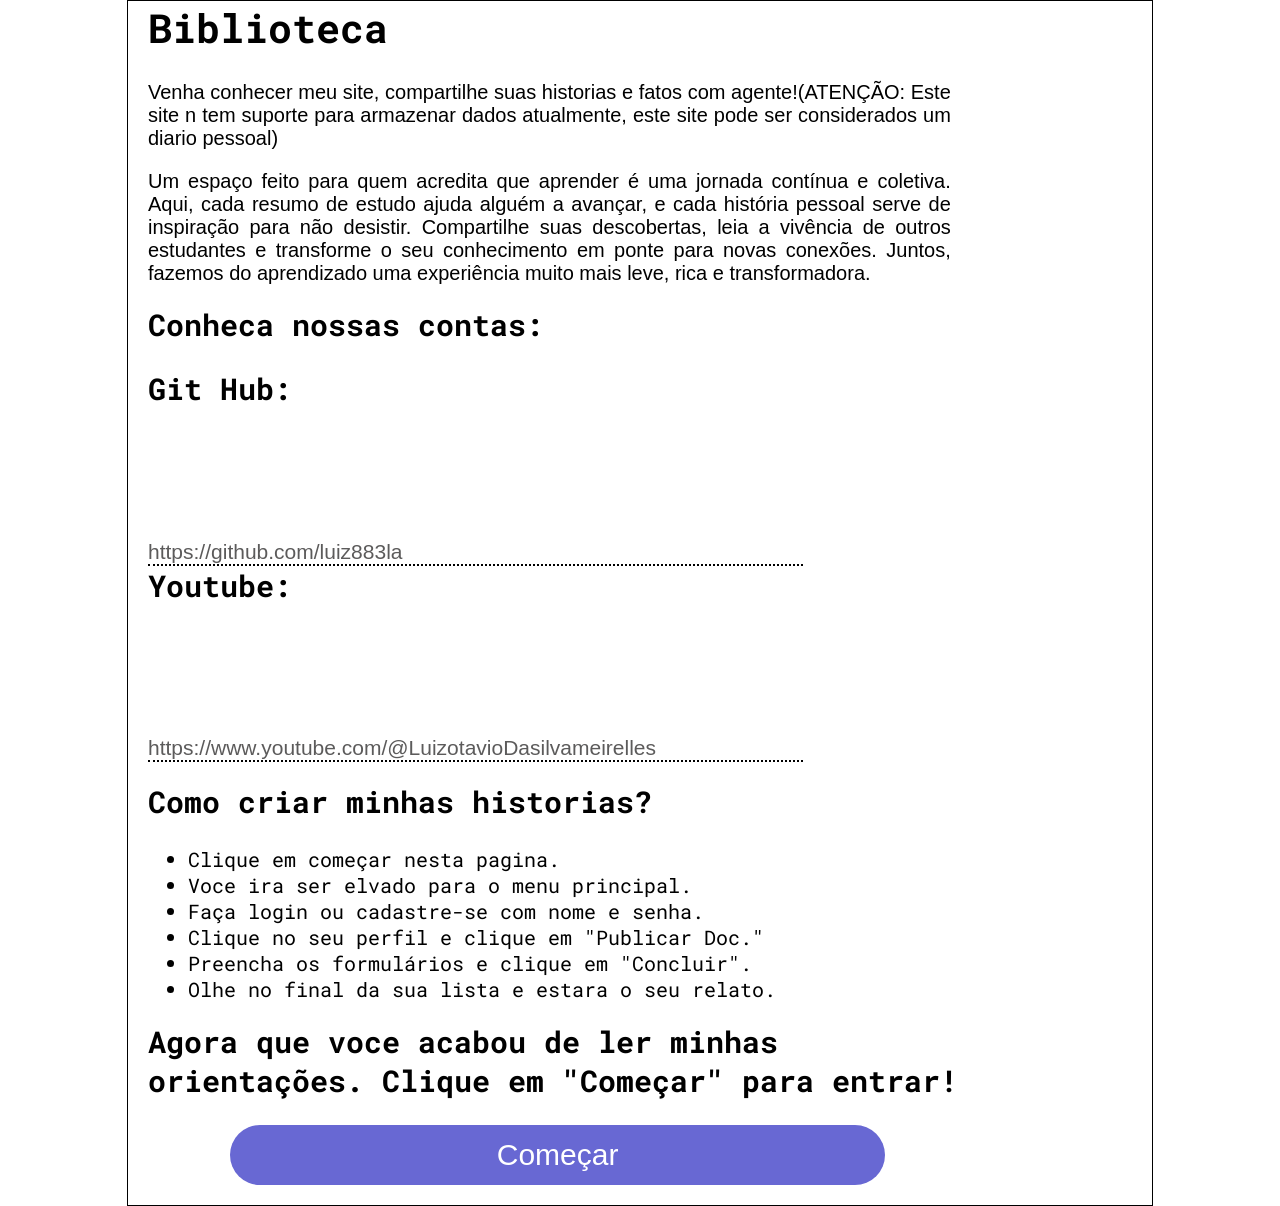
==== index.html @ 3eb5be6a "Atualiza projeto Biblioteca" ====
<!DOCTYPE html>
<html lang="en">
<head>
    <meta charset="UTF-8">
    <meta name="viewport" content="width=device-width, initial-scale=1.0">
    <link rel="stylesheet" href="comecar/style.css">
    <link rel="shortcut icon" href="midia/favicon.ico" type="image/x-icon">
    <title>biblioteca</title>
</head>
<body>
    <main>
        <div class="text">
            <h1>Biblioteca</h1>
            <p>Venha conhecer meu site, compartilhe suas historias e fatos com agente!(ATENÇÃO: Este site n tem suporte para armazenar dados atualmente, este site pode ser considerados um diario pessoal)</p>
            <p>Um espaço feito para quem acredita que aprender é uma jornada contínua e coletiva. Aqui, cada resumo de estudo ajuda alguém a avançar, e cada história pessoal serve de inspiração para não desistir. Compartilhe suas descobertas, leia a vivência de outros estudantes e transforme o seu conhecimento em ponte para novas conexões. Juntos, fazemos do aprendizado uma experiência muito mais leve, rica e transformadora.</p>
        </div>
        <div class="text">
            <h2>Conheca nossas contas:</h2>
            <h2>Git Hub:</h2>
            <a class="link" href="https://github.com/luiz883la" target="_blank">https://github.com/luiz883la</a>
            <a class="" href="https://github.com/luiz883la"><img src="midia/github.png" class="img_logos"></a>
        
            <h2>Youtube:</h2>
            <a class="link" href="https://www.youtube.com/@LuizotavioDasilvameirelles" target="_blank">https://www.youtube.com/@LuizotavioDasilvameirelles</a>
            <a class="" href="https://www.youtube.com/@LuizotavioDasilvameirelles"><img src="midia/youtube.png" class="img_logos"></a>
        
        
        </div>
        <div class="text">
            <h2>Como criar minhas historias?</h2>
            <ul>
                <li>Clique em começar nesta pagina.</li>
                <li>Voce ira ser elvado para o menu principal.</li>
                <li>Faça login ou cadastre-se com nome e senha.</li>
                <li>Clique no seu perfil e clique em "Publicar Doc."</li>
                <li>Preencha os formulários e clique em "Concluir".</li>
                <li>Olhe no final da sua lista e estara o seu relato.</li>
            </ul>
        </div>
        <div class="text">
            <h2>Agora que voce acabou de ler minhas orientações. Clique em "Começar" para entrar!</h2>
            <a href="menu_principal/menu.html"><input type="button" value="Começar" class="button"></a>
        </div>
    </main>
    <script src="comecar/script.js"></script>
</body>
</html>
---- comecar/style.css ----
@import url("https://fonts.googleapis.com/css2?family=Anta&family=Erica+One&family=Roboto+Mono:ital,wght@0,100..700;1,100..700&display=swap");
html, body {
  width: 100%;
  height: 100%;
}
body{
  margin: 0;
  display: flex;
  flex-direction: column;
  align-items: center;
  margin: 0;
  font: normal 15pt arial;
  background-color: white;
}
main{
  margin: 0;
  width: 80vw;
  border: solid 1px black;
}
h1,
h2,
h3,
li {
  margin-top: 0;
  font-family: "Roboto Mono";
}
.text {
  width: 80%;
  border-radius: 30px;
  padding-left: 20px;
  margin-bottom: 20px;
  background-color: white;
}
p {
  text-align: justify;
  width: 98%;
}

.img_logos {
  position: relative;
  left: 90%;
  top: -120px;
  width: 100px;
  border: solid 3px black;
  border-radius: 10px;
  padding: 10px;
  cursor: pointer;
}
.img_logos:hover{
  transform: scale(1.15);
  transition: transform 0.2s ease;
}

a.link {
  display: flex;
  justify-content: flex-end;
  border-bottom: 2px dotted black;
  width: 80%;
}

a.link,
a.link:visited {
  display: inline-block;
  max-width: 100%;
  font-size: 105%;
  color: rgb(92, 91, 91);
  word-break: break-word;
  overflow-wrap: anywhere;
}

a {
  text-decoration: none;
}

ol {
  font-size: 18pt;
}

.button {
  display: block;
  margin: 10px auto;
  width: 80%;
  height: 60px;
  border: 0;
  border-radius: 30px;
  background-color: rgb(104, 104, 211);
  font-size: 1.5em;
  color: white;
  cursor: pointer;
}
.start:hover {
  scale: 1.005;
  background-color: rgb(112, 112, 224);
}

@media (max-width: 768px) {
  .img_logos{
    width: 50px;
    left: 50px;
  }
  a.link{
    width: 150px;
  }
}
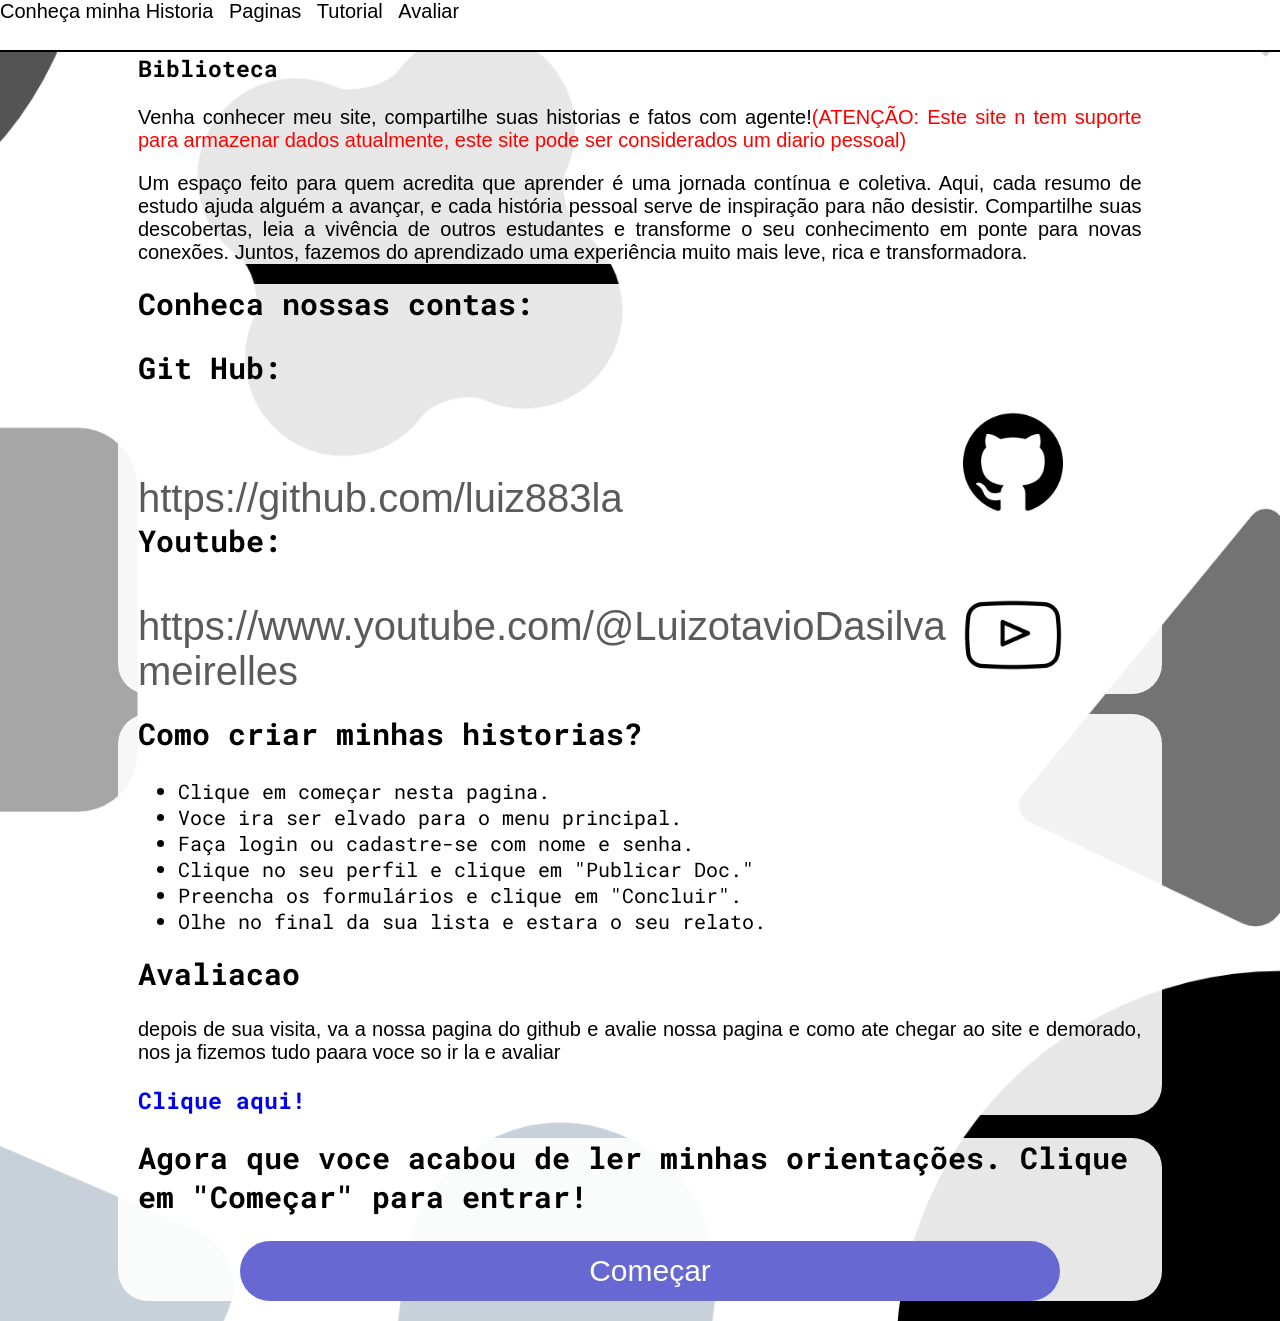
==== commit 1d46dedc: "Upgrade incrivel veja!" ====
--- a/index.html
+++ b/index.html
@@ -1,5 +1,5 @@
 <!DOCTYPE html>
-<html lang="en">
+<html lang="pt-br">
 <head>
     <meta charset="UTF-8">
     <meta name="viewport" content="width=device-width, initial-scale=1.0">
@@ -8,39 +8,72 @@
     <title>biblioteca</title>
 </head>
 <body>
+    <header>
+        <a  type="button" class="menu" value="" onclick="
+        document.querySelector('h1').scrollIntoView({
+            behavior: 'smooth',block:'start'
+            });">Conheça minha Historia</a>
+        <a  type="button" class="menu" value="" onclick="
+        document.querySelector('h2#contas').scrollIntoView({
+            behavior: 'smooth',block:'start'
+            });">Paginas</a>
+        <a type="button" class="menu" value="" onclick="
+        document.querySelector('h2#help').scrollIntoView({
+            behavior: 'smooth',block:'start'
+            });">Tutorial</a>
+        <a href="https://forms.gle/ahmg2RZc9oP8dyQm6" target="_blank" class="menu">
+            Avaliar
+        </a>
+    </header>
     <main>
-        <div class="text">
-            <h1>Biblioteca</h1>
-            <p>Venha conhecer meu site, compartilhe suas historias e fatos com agente!(ATENÇÃO: Este site n tem suporte para armazenar dados atualmente, este site pode ser considerados um diario pessoal)</p>
-            <p>Um espaço feito para quem acredita que aprender é uma jornada contínua e coletiva. Aqui, cada resumo de estudo ajuda alguém a avançar, e cada história pessoal serve de inspiração para não desistir. Compartilhe suas descobertas, leia a vivência de outros estudantes e transforme o seu conhecimento em ponte para novas conexões. Juntos, fazemos do aprendizado uma experiência muito mais leve, rica e transformadora.</p>
-        </div>
-        <div class="text">
-            <h2>Conheca nossas contas:</h2>
-            <h2>Git Hub:</h2>
-            <a class="link" href="https://github.com/luiz883la" target="_blank">https://github.com/luiz883la</a>
-            <a class="" href="https://github.com/luiz883la"><img src="midia/github.png" class="img_logos"></a>
-        
-            <h2>Youtube:</h2>
-            <a class="link" href="https://www.youtube.com/@LuizotavioDasilvameirelles" target="_blank">https://www.youtube.com/@LuizotavioDasilvameirelles</a>
-            <a class="" href="https://www.youtube.com/@LuizotavioDasilvameirelles"><img src="midia/youtube.png" class="img_logos"></a>
-        
-        
-        </div>
-        <div class="text">
-            <h2>Como criar minhas historias?</h2>
-            <ul>
-                <li>Clique em começar nesta pagina.</li>
-                <li>Voce ira ser elvado para o menu principal.</li>
-                <li>Faça login ou cadastre-se com nome e senha.</li>
-                <li>Clique no seu perfil e clique em "Publicar Doc."</li>
-                <li>Preencha os formulários e clique em "Concluir".</li>
-                <li>Olhe no final da sua lista e estara o seu relato.</li>
-            </ul>
-        </div>
-        <div class="text">
+        <section class="text">
+            <article>
+                <h1>Biblioteca</h1>
+                <p>Venha conhecer meu site, compartilhe suas historias e fatos com agente!<span class="aviso">(ATENÇÃO: Este site n tem suporte para armazenar dados atualmente, este site pode ser considerados um diario pessoal)</span></p>
+                <p>Um espaço feito para quem acredita que aprender é uma jornada contínua e coletiva. Aqui, cada resumo de estudo ajuda alguém a avançar, e cada história pessoal serve de inspiração para não desistir. Compartilhe suas descobertas, leia a vivência de outros estudantes e transforme o seu conhecimento em ponte para novas conexões. Juntos, fazemos do aprendizado uma experiência muito mais leve, rica e transformadora.</p>
+            </article>
+        </section>
+        <section class="text">
+            <article>
+                <h2 id="contas">Conheca nossas contas:</h2>
+                    <h2>Git Hub:</h2>
+                    <a class="link" href="https://github.com/luiz883la" target="_blank">https://github.com/luiz883la</a>
+                    <a href="https://github.com/luiz883la" target="_blank">
+                        <img src="midia/github.png" class="img_logos github">
+                    </a>
+                    <h2>Youtube:</h2>
+                    <a class="link" href="https://www.youtube.com/@LuizotavioDasilvameirelles" target="_blank">
+                        https://www.youtube.com/@LuizotavioDasilvameirelles
+                    </a>
+                    <a href="https://www.youtube.com/@LuizotavioDasilvameirelles" target="_blank"><img src="midia/youtube.png" class="img_logos yout"></a>
+            </article>
+        </section>
+        <section class="text">
+            <article>
+                <h2 id="help">Como criar minhas historias?</h2>
+                <ul>
+                    <li>Clique em começar nesta pagina.</li>
+                    <li>Voce ira ser elvado para o menu principal.</li>
+                    <li>Faça login ou cadastre-se com nome e senha.</li>
+                    <li>Clique no seu perfil e clique em "Publicar Doc."</li>
+                    <li>Preencha os formulários e clique em "Concluir".</li>
+                    <li>Olhe no final da sua lista e estara o seu relato.</li>
+                </ul>
+            </article>
+        </section>
+        <section class="text">
+            <article>
+                <h2>Avaliacao</h2>
+                <p>
+                    depois de sua visita, va a nossa pagina do github e avalie nossa pagina e como ate chegar ao site e demorado, nos ja fizemos tudo paara voce so ir la e avaliar
+                </p>
+                <a href="https://forms.gle/ahmg2RZc9oP8dyQm6" target="_blank"><h3>Clique aqui!</h3></a>
+            </article>
+        </section>
+        <article class="text">
             <h2>Agora que voce acabou de ler minhas orientações. Clique em "Começar" para entrar!</h2>
             <a href="menu_principal/menu.html"><input type="button" value="Começar" class="button"></a>
-        </div>
+        </article>
     </main>
     <script src="comecar/script.js"></script>
 </body>
--- a/comecar/style.css
+++ b/comecar/style.css
@@ -1,21 +1,48 @@
 @import url("https://fonts.googleapis.com/css2?family=Anta&family=Erica+One&family=Roboto+Mono:ital,wght@0,100..700;1,100..700&display=swap");
-html, body {
+html,
+body {
   width: 100%;
   height: 100%;
 }
-body{
+body {
   margin: 0;
   display: flex;
   flex-direction: column;
   align-items: center;
-  margin: 0;
   font: normal 15pt arial;
   background-color: white;
 }
-main{
+header {
+  align-items: center;
+  gap: 20px;
+  width: 100%;
+  padding-bottom: 3vh;
+  border-bottom: solid 2px black;
+}
+.menu {
+  margin-right: 10px;
+  cursor: pointer;
+  font-family: Arial, Helvetica, sans-serif;
+  font-size: 15pt;
+  color: black;
+  word-break: break-word;
+  overflow-wrap: anywhere;
+  text-align: justify;
+  border: 0;
+  background: transparent;
+  height: 100%;
+}
+.menu:hover {
+  font-weight: bolder;
+}
+main {
+  width: 100vw;
+  background-image: url(midia/Untitled\ Design.png);
+  background-size: cover;
+  background-position: center;
+  background-attachment: fixed;
+  background-repeat: no-repeat;
   margin: 0;
-  width: 80vw;
-  border: solid 1px black;
 }
 h1,
 h2,
@@ -24,12 +51,16 @@
   margin-top: 0;
   font-family: "Roboto Mono";
 }
+.aviso {
+  color: red;
+}
 .text {
+  margin: auto;
   width: 80%;
   border-radius: 30px;
   padding-left: 20px;
   margin-bottom: 20px;
-  background-color: white;
+  background-color: rgba(255, 255, 255, 0.904);
 }
 p {
   text-align: justify;
@@ -37,24 +68,15 @@
 }
 
 .img_logos {
-  position: relative;
-  left: 90%;
-  top: -120px;
+  align-items: end;
   width: 100px;
-  border: solid 3px black;
-  border-radius: 10px;
-  padding: 10px;
-  cursor: pointer;
 }
-.img_logos:hover{
+.img_logos:hover {
   transform: scale(1.15);
   transition: transform 0.2s ease;
 }
 
 a.link {
-  display: flex;
-  justify-content: flex-end;
-  border-bottom: 2px dotted black;
   width: 80%;
 }
 
@@ -62,7 +84,7 @@
 a.link:visited {
   display: inline-block;
   max-width: 100%;
-  font-size: 105%;
+  font-size: 2em;
   color: rgb(92, 91, 91);
   word-break: break-word;
   overflow-wrap: anywhere;
@@ -92,13 +114,3 @@
   scale: 1.005;
   background-color: rgb(112, 112, 224);
 }
-
-@media (max-width: 768px) {
-  .img_logos{
-    width: 50px;
-    left: 50px;
-  }
-  a.link{
-    width: 150px;
-  }
-}
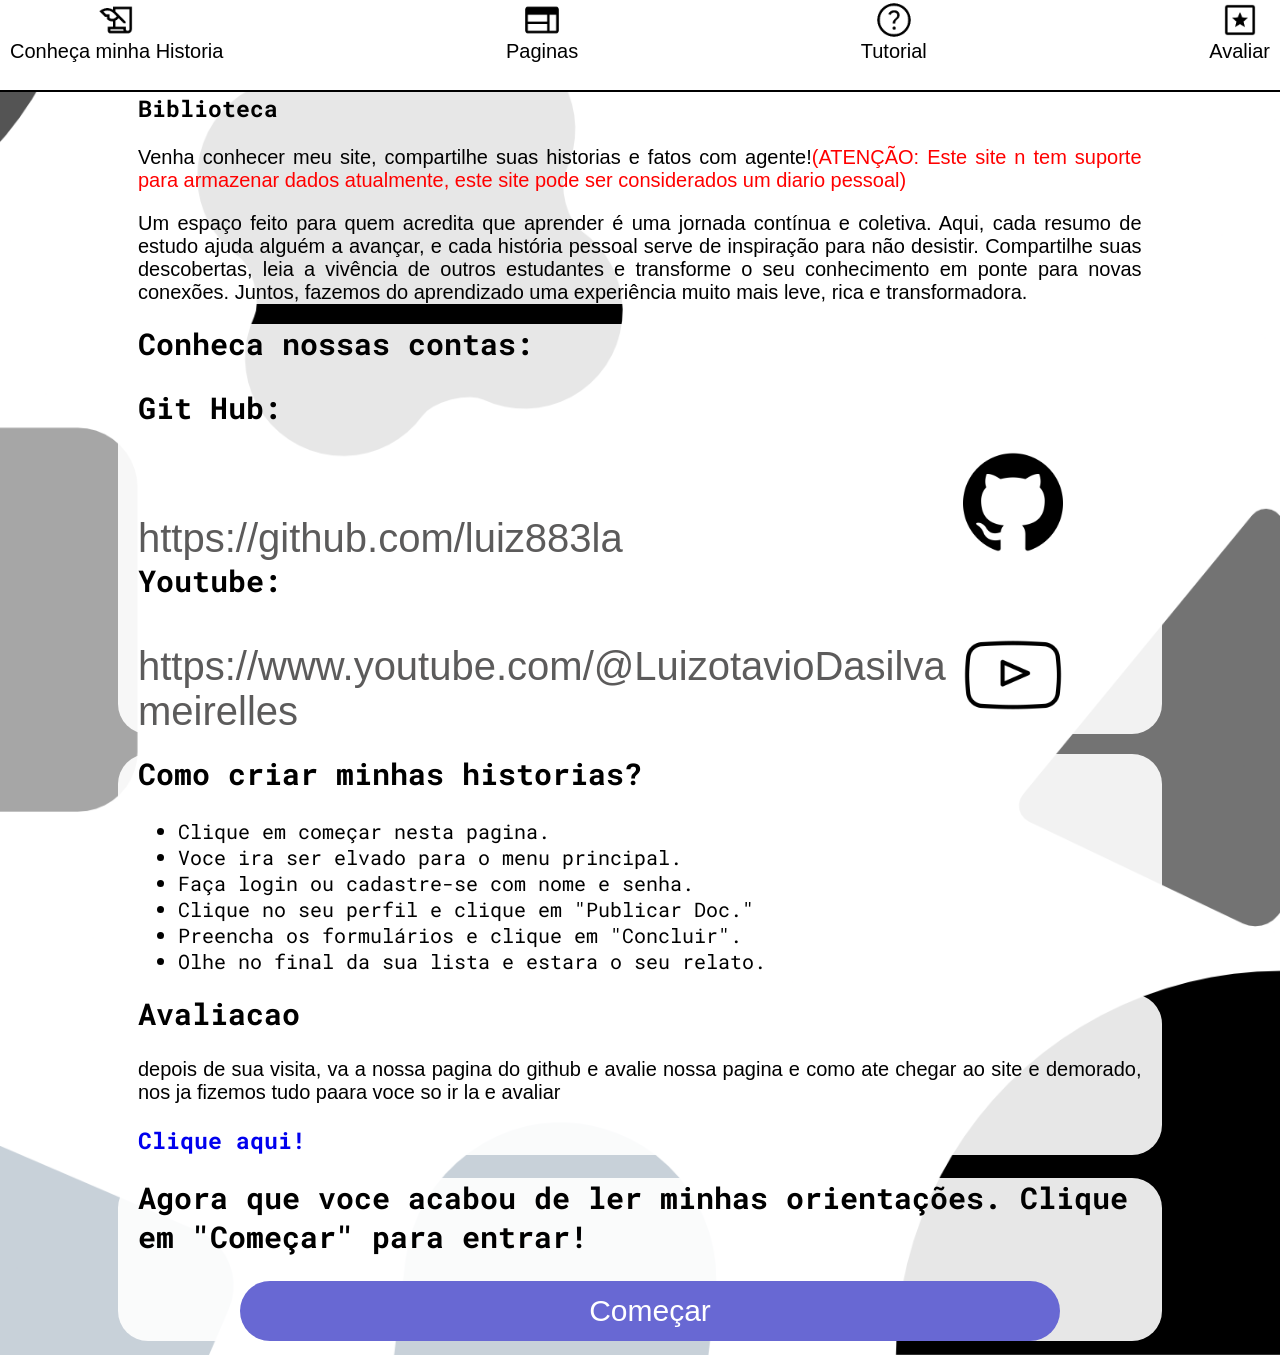
==== commit 3a70920a: "update" ====
--- a/index.html
+++ b/index.html
@@ -9,21 +9,32 @@
 </head>
 <body>
     <header>
-        <a  type="button" class="menu" value="" onclick="
-        document.querySelector('h1').scrollIntoView({
-            behavior: 'smooth',block:'start'
-            });">Conheça minha Historia</a>
-        <a  type="button" class="menu" value="" onclick="
-        document.querySelector('h2#contas').scrollIntoView({
-            behavior: 'smooth',block:'start'
-            });">Paginas</a>
-        <a type="button" class="menu" value="" onclick="
-        document.querySelector('h2#help').scrollIntoView({
-            behavior: 'smooth',block:'start'
-            });">Tutorial</a>
-        <a href="https://forms.gle/ahmg2RZc9oP8dyQm6" target="_blank" class="menu">
-            Avaliar
-        </a>
+        <img src="midia/menu.png"  hidden class="menucll">
+        <div class="nav" hidden>
+            <a  type="button" class="menu" value="" onclick="
+            document.querySelector('h1').scrollIntoView({
+                behavior: 'smooth',block:'start'
+                });">
+                <img src="comecar/midia/minha-historia.png" class="icomenu">
+                Conheça minha Historia</a>
+            <a  type="button" class="menu" value="" onclick="
+            document.querySelector('h2#contas').scrollIntoView({
+                behavior: 'smooth',block:'start'
+                });">
+                <img src="comecar/midia/nossas-pag.png" class="icomenu">
+                Paginas</a>
+            <a type="button" class="menu" value="" onclick="
+            document.querySelector('h2#help').scrollIntoView({
+                behavior: 'smooth',block:'start'
+                });">
+                <img src="comecar/midia/tutorial.png" class="icomenu">
+                Tutorial</a>
+            <a href="https://forms.gle/ahmg2RZc9oP8dyQm6" target="_blank" class="menu">
+            
+                <img src="comecar/midia/avaliacao.png" class="icomenu">
+                Avaliar
+            </a>
+        </div>
     </header>
     <main>
         <section class="text">
--- a/comecar/style.css
+++ b/comecar/style.css
@@ -13,21 +13,37 @@
   background-color: white;
 }
 header {
+  display: flex;
+  justify-content: space-between;
   align-items: center;
   gap: 20px;
   width: 100%;
   padding-bottom: 3vh;
   border-bottom: solid 2px black;
+  text-align: center;
+}
+.icomenu{
+  width: 40px;
+}
+header div{
+  padding-left: 10px;
+  display: flex;
+  width: 100%;
+  gap: 20px;
+  flex-direction: row;
+  justify-content: space-between;
 }
 .menu {
+  display: flex;
+  flex-direction: column;
+  align-items: center;
   margin-right: 10px;
   cursor: pointer;
   font-family: Arial, Helvetica, sans-serif;
   font-size: 15pt;
-  color: black;
+  color: rgb(0, 0, 0);
   word-break: break-word;
   overflow-wrap: anywhere;
-  text-align: justify;
   border: 0;
   background: transparent;
   height: 100%;
@@ -36,7 +52,7 @@
   font-weight: bolder;
 }
 main {
-  width: 100vw;
+  width: 100%;
   background-image: url(midia/Untitled\ Design.png);
   background-size: cover;
   background-position: center;
@@ -114,3 +130,47 @@
   scale: 1.005;
   background-color: rgb(112, 112, 224);
 }
+.menucll{
+  cursor: pointer;
+    width: 40px;
+    position: relative;
+    z-index: 999;
+}.menucll:hover{
+  background-color: rgba(0, 0, 0, 0.116);
+  border-radius: 50%;
+  header div{
+    display: block;
+    position: fixed;
+    top: 0;
+    left: 0;
+    width: 50%;
+    height: 50%;
+    z-index: 998;
+  }
+}
+@media (max-width: 768px) {
+  .nav{
+    display: none;
+  }
+  .menucll{
+    display: block;
+    cursor: pointer;
+    width: 40px;
+    position: absolute;
+    top: 0;
+    z-index: 999;
+  }
+  header{
+    height: 250px; 
+  }
+  .menucll:hover{
+    background-color: rgba(0, 0, 0, 0.116);
+    border-radius: 50%;
+  }
+  .menucll:hover + .nav {
+    display: block;
+  }
+  .nav:hover {
+    display: block;
+  }
+}
